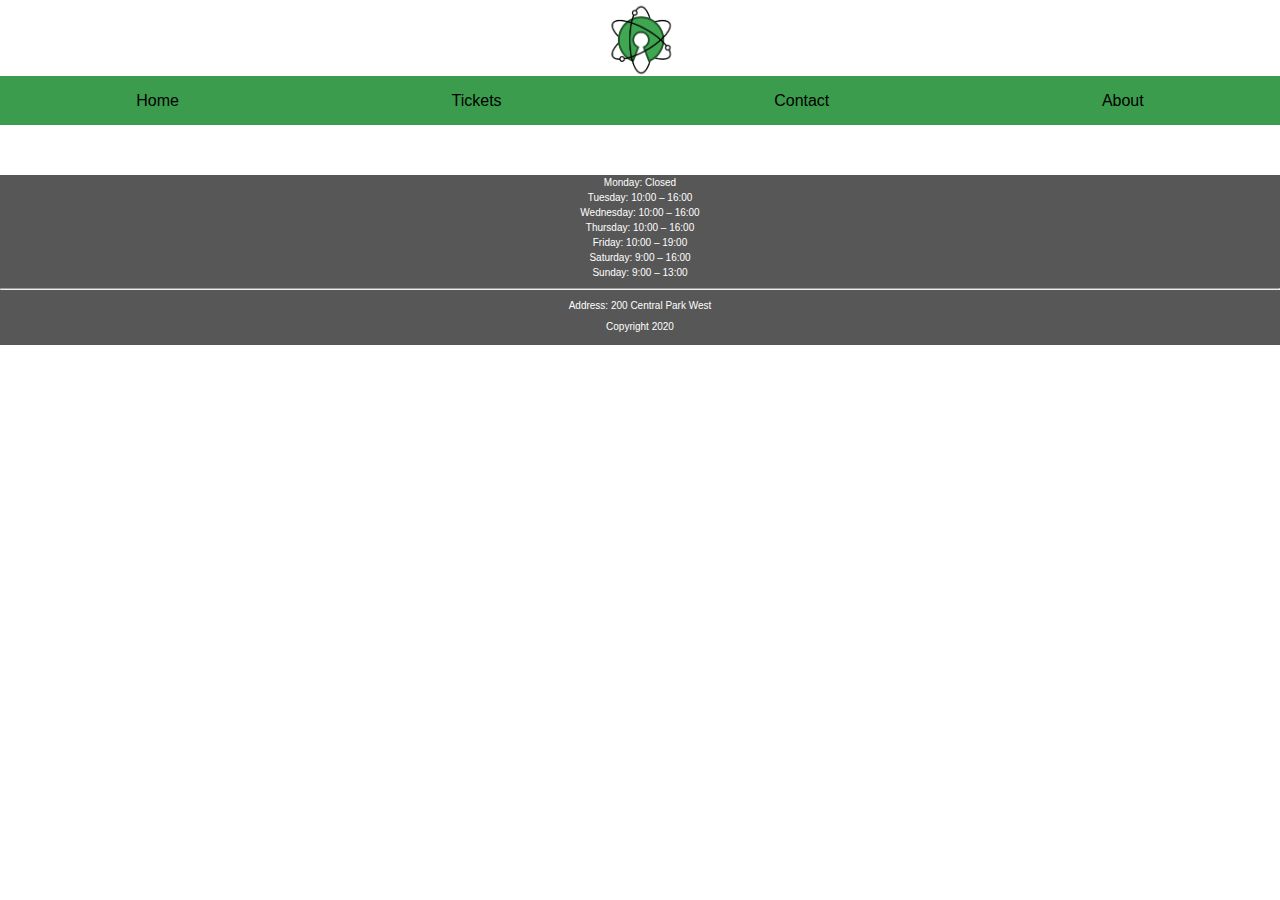
==== contact.html @ 5231233d "first" ====
<!DOCTYPE html>
<html lang="en">
<head>
    <meta charset="UTF-8">
    <meta name="viewport" content="width=device-width, initial-scale=1.0">
    <meta name="description" content="contact page of the museums website">
    <title>Document</title>
    <link rel="stylesheet" href="style.css">
</head>


<body>
    
    <header>
        <div class="headerlogo"><img src="/media/open-science-735787.png" alt="museums logo"></div>
    </header>

    <nav>
        <a href="/index.html">Home</a>
        <a href="/ticket.html">Tickets</a>
        <a href="/contact.html">Contact</a>
        <a href="/about.html">About</a>
    </nav>

    <main>

    </main>

    <footer>
        <div class="Visitinghours">
            <li class="vhlist">
                <ul class="Vhlistitem">Monday: Closed</ul>
                <ul class="Vhlistitem">Tuesday: 10:00 – 16:00</ul>
                <ul class="Vhlistitem">Wednesday: 10:00 – 16:00</ul>
                <ul class="Vhlistitem">Thursday: 10:00 – 16:00</ul>
                <ul class="Vhlistitem">Friday: 10:00 – 19:00</ul>
                <ul class="Vhlistitem">Saturday: 9:00 – 16:00</ul>
                <ul class="Vhlistitem">Sunday: 9:00 – 13:00 </ul>
            </li>
            <hr>
        </div>

        <div class="Address">
            <p>Address: 200 Central Park West</p>
        </div>

        <p>Copyright 2020</p>

    </footer>


</body>


</html>
---- style.css ----
* {
    text-decoration: none;
    font-family: 'Trebuchet MS', 'Lucida Sans Unicode', sans-serif;
    /* color: white; */
    color: black;
    text-align: center;
}

html, body {
    margin: 0;
    padding: 0;
}

body {
    /* background-image: url(/media/bakgrunn.jpg); */
    background-color: white;
    background-size: 100%;
}

header {
    /* background-color: #e5ae17b0; */
    height: 76px;
    width: auto;
}

nav {
    background-color:#3B9C4D;
    height: 49px;
    width: auto;
    display: flex;
}

main {
    /* background-color:#3e3e3e5d; */
    height: auto;
    width: auto;
    clear: both;
}

footer {
    background-color: #000000a8;
    height: 170px;
    width: auto;
    margin-top: 50px;
}

nav a {
    margin: auto;
    align-items: center;
    justify-content: center;
}

main p {
    padding-left: 10px;
    padding-right: 10px;
}

.introtext2 {
    display: none
}

.indexhead {
    margin-top: 10px;
    margin-bottom: 0;
}

.visitinghours {
    text-align: center;
}

.vhlist {
    text-align: center;
    display: flex;
    font-size: 10px;
    flex-direction: column;
}

ul {
    padding-left: 0;
    margin-top: 2px;
    margin-bottom: 2px;
    color: white; 
}

.address {
    text-align: center;
}

footer p {
    font-size: 10px;
    margin-bottom: 0;
    color: white;
}

.hpphoto {
    background-color: rgba(0, 128, 128, 0);
    width: auto;
    height: 200px;
    padding: 0;
    margin: 0;
}

.hpphoto img {
    max-height: 200px;
    border-radius: 8px;
}




header img {
    max-width: 80px;
    max-height: 80px;
}

h2 {
    margin-top: 8px;
}

button {
    width: 200px;
    height: 40px;
    background-color: #3B9C4D;
    border-color: black;
    border-radius: 8px;
}

.ticketbutton {
    margin-top: 30px;
    margin-bottom: 30px;
}

.datepicker {
    margin: 20px;
    margin-left: auto;
    margin-right: auto;
    display: flex;
    flex-direction: column;
    max-width: 300px;
}

.rescta {
    margin-bottom: 20px;
}

.ticketphoto {
    width: 200px;
    margin: auto;
}



@media only screen and (min-width: 650px) {

    main p {
        max-width: 500px;
        margin: auto;
    }

    .introtext2 {
        display: block;
    }

}
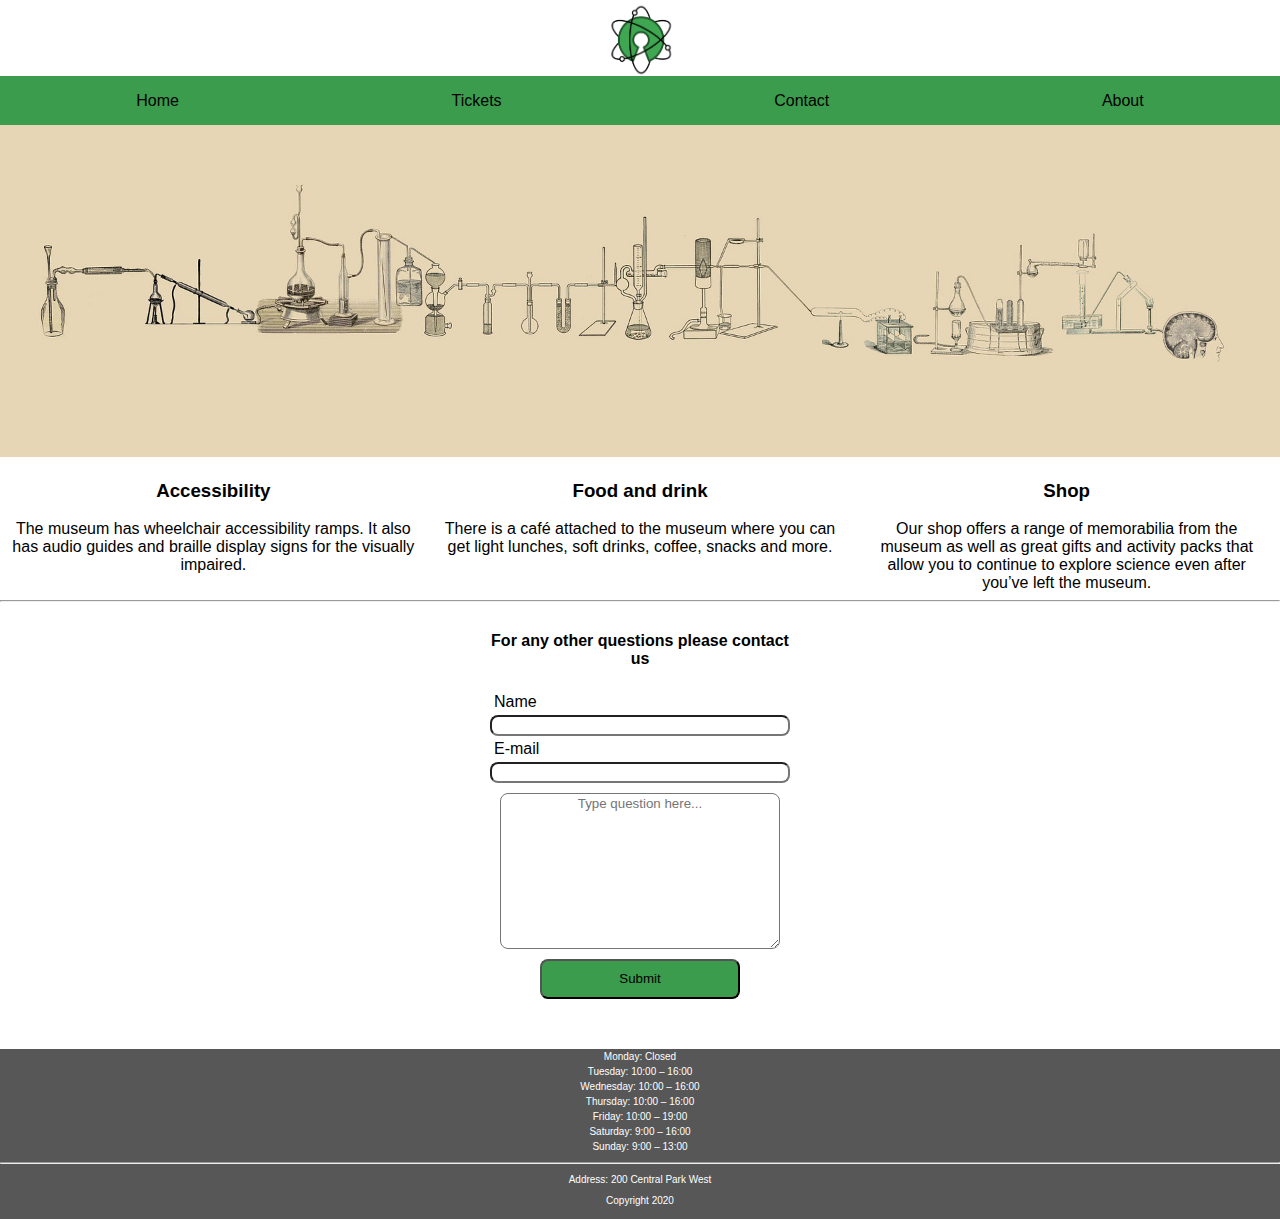
==== commit 999fe96e: "checkers" ====
--- a/contact.html
+++ b/contact.html
@@ -23,6 +23,38 @@
     </nav>
 
     <main>
+
+        <div class="banner"><img class="banner" src="/media/banner.jpg" alt=""></div>
+
+
+    <div class="contactcontent">
+        
+        <div class="accessibility">
+        <h3>Accessibility</h3>
+        <p>The museum has wheelchair accessibility ramps. It also has audio guides and braille display signs for the visually impaired.</p>
+        </div>
+
+        <div class="fooddrink">
+        <h3>Food and drink</h3>
+        <p>There is a café attached to the museum where you can get light lunches, soft drinks, coffee, snacks and more.</p>
+        </div>
+
+        <div class="shop">
+        <h3>Shop</h3>
+        <p>Our shop offers a range of memorabilia from the museum as well as great gifts and activity packs that allow you to continue to explore science even after you’ve left the museum.</p>
+        </div>
+    </div>
+    
+    <hr>
+        <div class="contactus">
+            <h4>For any other questions please contact us</h4>
+            <label for="name">Name</label>
+            <input type="name" name="name" id="name">
+            <label for="email">E-mail</label>
+            <input type="email" name="email" id="email">
+            <textarea name="questions" id="questions" cols="30" rows="10" placeholder="Type question here..."></textarea>
+            <button>Submit</button>
+        </div>
 
     </main>
 
--- a/style.css
+++ b/style.css
@@ -131,7 +131,7 @@
 }
 
 .datepicker {
-    margin: 20px;
+    margin: 30px;
     margin-left: auto;
     margin-right: auto;
     display: flex;
@@ -148,9 +148,43 @@
     margin: auto;
 }
 
-
-
-@media only screen and (min-width: 650px) {
+input {
+    border-radius: 8px;
+}
+label {
+    text-align: left;
+    margin: 4px;
+}
+
+.banner {
+    width: 100%;
+    height: auto;
+    margin-left: auto;
+    margin-right: auto;
+}
+
+textarea {
+    margin: 10px;
+    border-radius: 8px;
+}
+
+.contactus {
+    display: flex;
+    flex-direction: column;
+    max-width: 300px;
+    justify-content: center;
+    margin-left: auto;
+    margin-right: auto;
+}
+
+.contactus button {
+    margin-left: auto;
+    margin-right: auto;
+}
+
+
+
+@media only screen and (min-width: 768px) {
 
     main p {
         max-width: 500px;
@@ -161,7 +195,15 @@
         display: block;
     }
 
-}
-
-
-
+    .contactcontent {
+        display: flex;
+        flex-direction: row;
+        margin-left: auto;
+        margin-right: auto;
+        justify-content: center;
+    }
+
+}
+
+
+
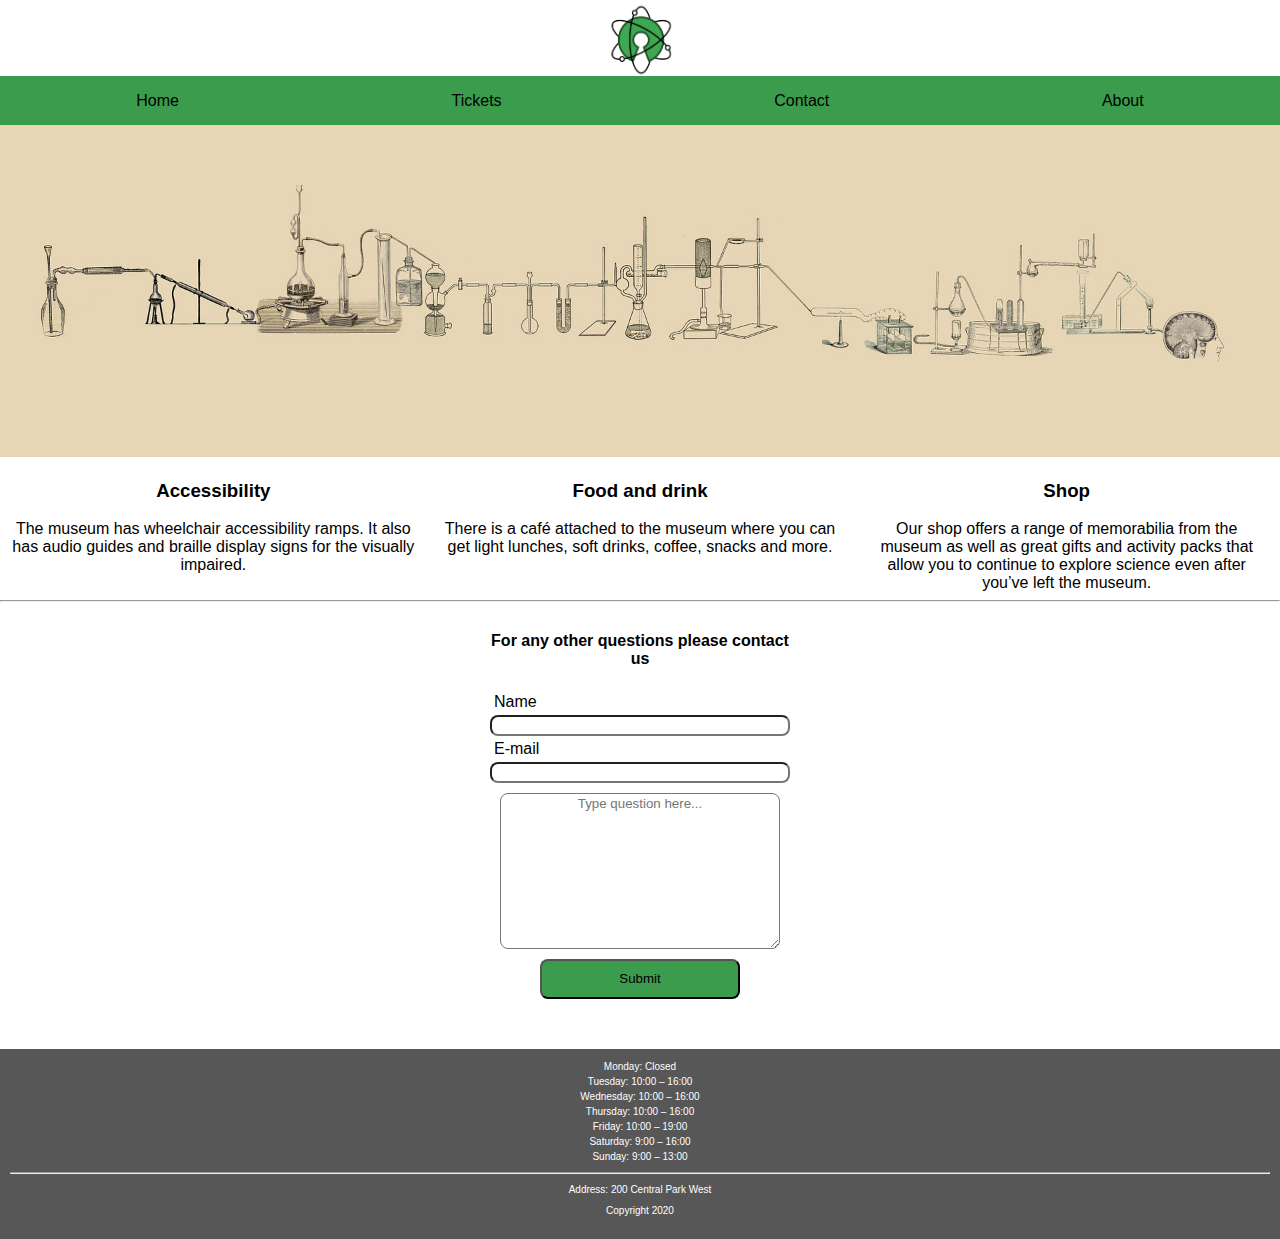
==== commit e9d13973: "Update contact.html" ====
--- a/contact.html
+++ b/contact.html
@@ -24,7 +24,7 @@
 
     <main>
 
-        <div class="banner"><img class="banner" src="/media/banner.jpg" alt=""></div>
+        <div class="banner"><img class="banner" src="/media/banner.jpg" alt="Picture of vials and tubes of a scientific nature"></div>
 
 
     <div class="contactcontent">
--- a/style.css
+++ b/style.css
@@ -42,6 +42,7 @@
     height: 170px;
     width: auto;
     margin-top: 50px;
+    padding: 10px;
 }
 
 nav a {
